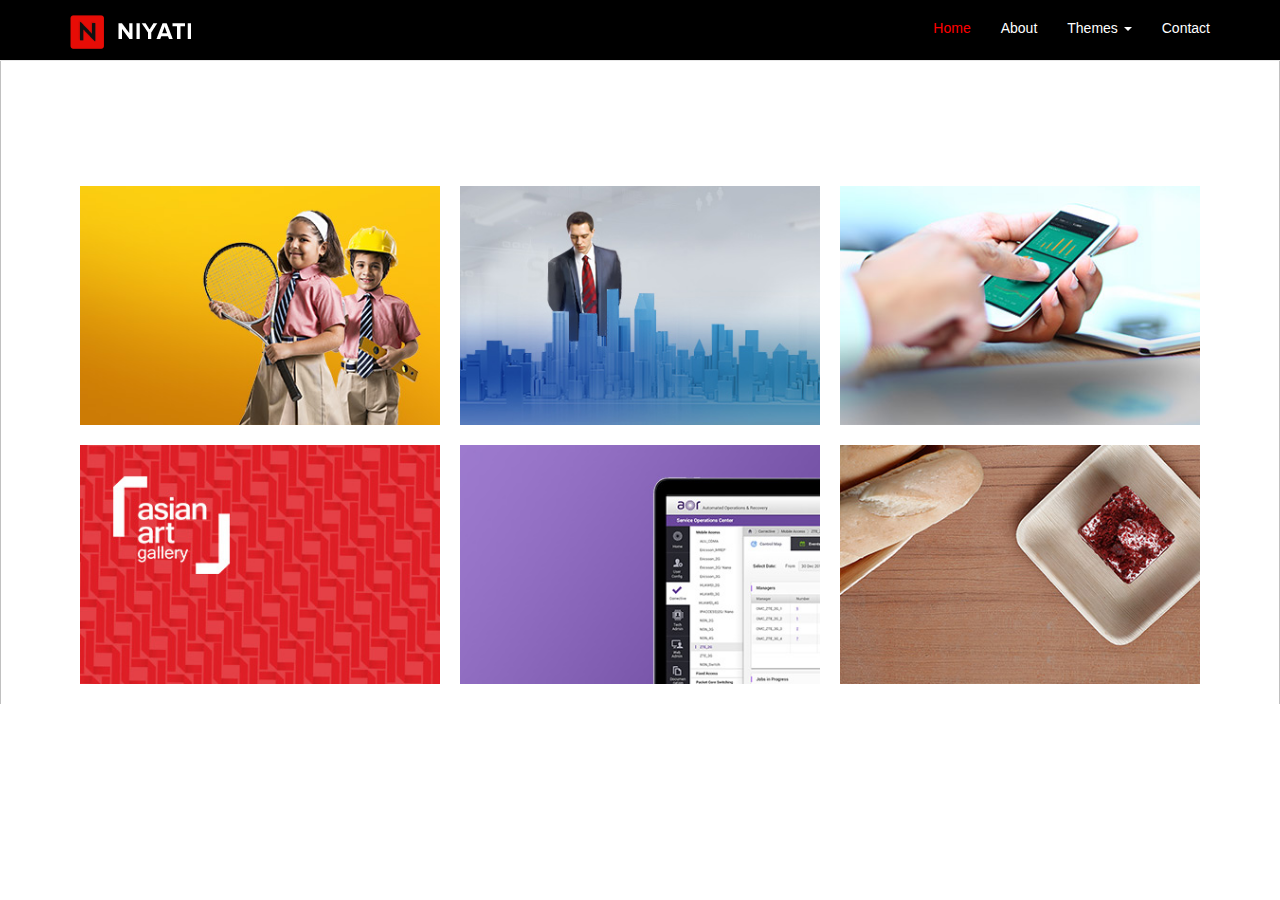
==== index.html @ c505383e "navbar and parallax added" ====
<!DOCTYPE html>
<html lang="en">
  <head>
    <meta charset="utf-8">
    <meta http-equiv="X-UA-Compatible" content="IE=edge">
    <meta name="viewport" content="width=device-width, initial-scale=1">
    <meta name="description" content="Navbar tutorial from BootstrapBay.com">
    <meta name="author" content="BootstrapBay.com">
    <title>Fixed NavBar Example for Bootstrap</title>
    <link href="css/bootstrap.min.css" rel="stylesheet">
    <link rel="stylesheet" href="css/style.css" type="text/css" />
    <script src="https://use.fontawesome.com/9e87e5dce5.js"></script>
    <script src="https://ajax.googleapis.com/ajax/libs/jquery/1.11.0/jquery.min.js"></script>
    <script type="text/javascript" src="js/typed.js"></script>
    
  </head>
  <body>
    <!-- Fixed navbar -->
    <div class="navbar navbar-default navbar-fixed-top" role="navigation">
      <div class="container">
        <div class="navbar-header">
          <button type="button" class="navbar-toggle" data-toggle="collapse" data-target=".navbar-collapse">
            <span class="sr-only">Toggle navigation</span>
            Menu <i class="fa fa-bars"></i> 
          </button>
          <a class="navbar-brand" href="#"><img src="img/logo-inner.png"></img></a>
        </div>
        <div class="navbar-collapse collapse">
          <ul class="nav navbar-nav navbar-right">
            <li class="active"><a href="#">Home</a></li>       
            <li><a href="#about">About</a></li>
            <li class="dropdown">
              <a href="#" class="dropdown-toggle" data-toggle="dropdown">Themes <b class="caret"></b></a>
              <ul class="dropdown-menu">
             	<li class="dropdown-header">Admin & Dashboard</li>
                <li><a href="#">Admin 1</a></li>
                <li><a href="#">Admin 2</a></li>
                <li><a href="#">Portfolio 1</a></li>
                <li><a href="#">Portfolio 2</a></li>
              </ul>
            </li>            
            <li><a href="#">Contact</a></li>
          </ul>
        </div><!--/.nav-collapse -->
      </div>
    </div>
    
      <div id="parallax-home" class="parallax-container" data-parallax="scroll" data-bleed="10" data-image-src="http://www.fg-a.com/wallpapers/geo-shapes-black-1280.jpg" data-natural-width="750" data-natural-height="763">
      <script>
        $(function(){
            $(".element").typed({
              strings: ["Brand.", "Service.","Product.","Audience.","Business.",],
              typeSpeed: 200,
              
            });
        });
      </script>
      <h3>Delivering a richer digital experience for your  <div class="element" style="display: inline;"></div></h3>
      <br><br>
      <div class="container">
      <div class="container-a1">
    		<ul class="caption-style-1">
    			<li>
    				<img src="img/banner-paas.jpg" class="img-responsive" alt="PaaS solution">
    				<div class="caption">
    					<div class="blur"></div>
    					<div class="caption-text">
    						<h1>PaaS solution for an Education Start-up</h1>
    					</div>
    				</div>
    			</li>
    			<li>
    				<img src="img/banner-app1.jpg" class="img-responsive">
    				<div class="caption">
    					<div class="blur"></div>
    					<div class="caption-text">
    						<h1>Amazing Caption</h1>
    						<p>Whatever It Is - Always Awesome</p>
    					</div>
    				</div>
    			</li>
    			<li>
    				<img src="img/banner-app2.jpg" class="img-responsive">
    				<div class="caption">
    					<div class="blur"></div>
    					<div class="caption-text">
    						<h1>Amazing Caption</h1>
    						<p>Whatever It Is - Always Awesome</p>
    					</div>
    				</div>
    			</li>
    			<li>
    				<img src="img/banner-app3.jpg" class="img-responsive">
    				<div class="caption">
    					<div class="blur"></div>
    					<div class="caption-text">
    						<h1>Amazing Caption</h1>
    						<p>Whatever It Is - Always Awesome</p>
    					</div>
    				</div>
    			</li>
    			<li>
    				<img src="img/banner-app4.jpg" class="img-responsive">
    				<div class="caption">
    					<div class="blur"></div>
    					<div class="caption-text">
    						<h1>Amazing Caption</h1>
    						<p>Whatever It Is - Always Awesome</p>
    					</div>
    				</div>
    			</li>
    			<li>
    				<img src="img/banner-app5.jpg" class="img-responsive">
    				<div class="caption">
    					<div class="blur"></div>
    					<div class="caption-text">
    						<h1>Amazing Caption</h1>
    						<p>Whatever It Is - Always Awesome</p>
    					</div>
    				</div>
    			</li>
    		</ul>
    	</div>
    </div>
    
    
    <!-- Bootstrap core JavaScript
    ================================================== -->
    <!-- Placed at the end of the document so the pages load faster -->
    
    <script src="js/bootstrap.min.js"></script>
    <script type="text/javascript" src="js/parallax.min.js"></script>
  </body>
</html>
---- css/style.css ----
@media screen and (min-width: 768px) {
  .dropdown:hover>.dropdown-menu {
    display: block;
  }
}

.navbar-default{
    background-color: black;
    min-height: 60px;
    color: white;
}

.navbar-header{
    height: 60px;
}

.navbar-default .navbar-nav > li > a{
    height: 60px;
    padding-top: 18px;
    color: white;
}


.navbar-default .navbar-nav > li > a:hover,
.navbar-default .navbar-nav > li > a:focus{
    color: red;
}

.navbar-default .navbar-nav > .active > a,
.navbar-default .navbar-nav > .active > a:hover,
.navbar-default .navbar-nav > .active > a:focus{
    background-color: transparent;
    color:red;
    height: 58px;
}

.navbar-default .navbar-toggle,
.navbar-default .navbar-toggle:hover,
.navbar-default .navbar-toggle:focus {
    background-color: black;
    color: white;
}

.navbar-default .navbar-nav > .open > a{
    background-color: black;
    color: white;
}

.navbar-default .navbar-nav > .open > a:hover,
.navbar-default .navbar-nav > .open > a:focus{
    background-color: black;
    color: red;
}

.parallax-container{
    min-height: 600px;
    background: transparent;
    margin-top: 0px;
}

#parallax-home{
    margin-top:60px;
    text-align: center;
}

h3{
    text-align: center;
    color: white;
    padding-top: 40px;
}

.typed-cursor{
    opacity: 1;
    -webkit-animation: blink 0.7s infinite;
    -moz-animation: blink 0.7s infinite;
    animation: blink 0.7s infinite;
}
@keyframes blink{
    0% { opacity:1; }
    50% { opacity:0; }
    100% { opacity:1; }
}
@-webkit-keyframes blink{
    0% { opacity:1; }
    50% { opacity:0; }
    100% { opacity:1; }
}
@-moz-keyframes blink{
    0% { opacity:1; }
    50% { opacity:0; }
    100% { opacity:1; }
}

.caption-style-1{
		list-style-type: none;
		margin: 0px;
		padding: 0px;
		
	}

	.caption-style-1 li{
		float: left;
		padding: 0px;
		position: relative;
		overflow: hidden;
	}

	.caption-style-1 li:hover .caption{
		opacity: 1;

	}


	.caption-style-1 img{
		margin: 0px;
		padding: 10px;
		float: left;
		z-index: 4;
		width: 380px;
	}


	.caption-style-1 .caption{
		cursor: pointer;
		position: absolute;
		opacity: 0;
		-webkit-transition:all 0.45s ease-in-out;
		-moz-transition:all 0.45s ease-in-out;
		-o-transition:all 0.45s ease-in-out;
		-ms-transition:all 0.45s ease-in-out;
		transition:all 0.45s ease-in-out;

	}
	.caption-style-1 .blur{
		background-color: rgba(0,0,0,0.65);
		height: 300px;
		width: 400px;
		z-index: 5;
		position: absolute;
	}

	.caption-style-1 .caption-text h1{
		text-transform: uppercase;
		font-size: 24px;
	}
	.caption-style-1 .caption-text{
		z-index: 10;
		color: #fff;
		position: absolute;
		width: 400px;
		height: 300px;
		text-align: center;
		top:100px;
	}

	/** Nav Menu */
	ul.nav-menu{
		padding: 0px;
		margin: 0px;
		list-style-type: none;
		width: 510px;
		margin: 60px auto;
	}

	ul.nav-menu li{
		display: inline;
		margin-right: 10px;
		padding:10px;
		border: 1px solid #ddd;
	}

	ul.nav-menu li a{
		color: #eee;
		text-decoration: none;
		text-transform: uppercase;
	}

	ul.nav-menu li a:hover, ul.nav-menu li a.active{
		color: #2c3e50;
	} 

	/** content **/
	.content{
		margin-top: 100px;
		margin-left: 100px;
		width: 700px;
	}
	.content h1, .content h2{
		font-family: "Source Sans Pro",sans-serif;
		color: #ecf0f1;
		padding: 0px;
		margin: 0px;
		font-weight: normal;
	}

	.content h1{
		font-weight: 900;
		font-size: 64px;
	}

	.content h2{
		font-size:26px;
	}

	.content p{
		color: #ecf0f1;
		font-family: "Lato";
		line-height: 28px;
		font-size: 15px;
		padding-top: 50px;
	}
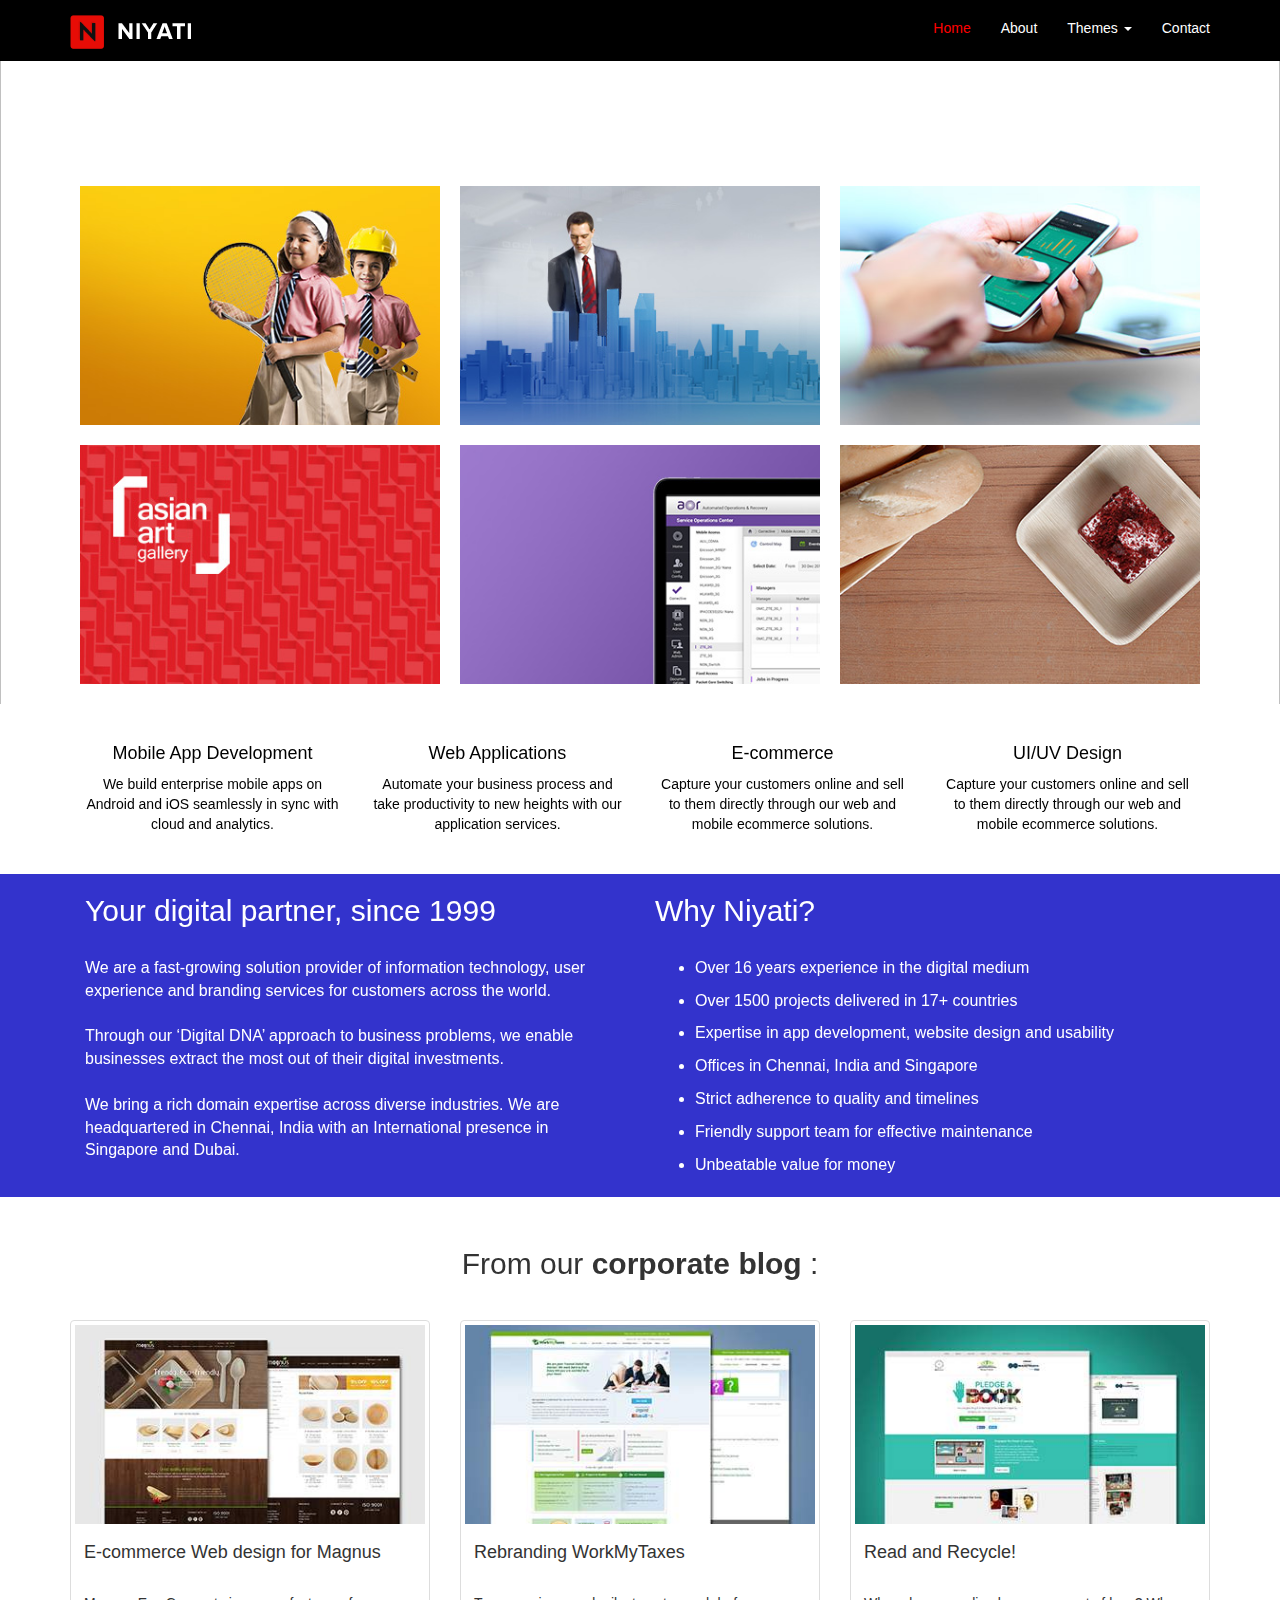
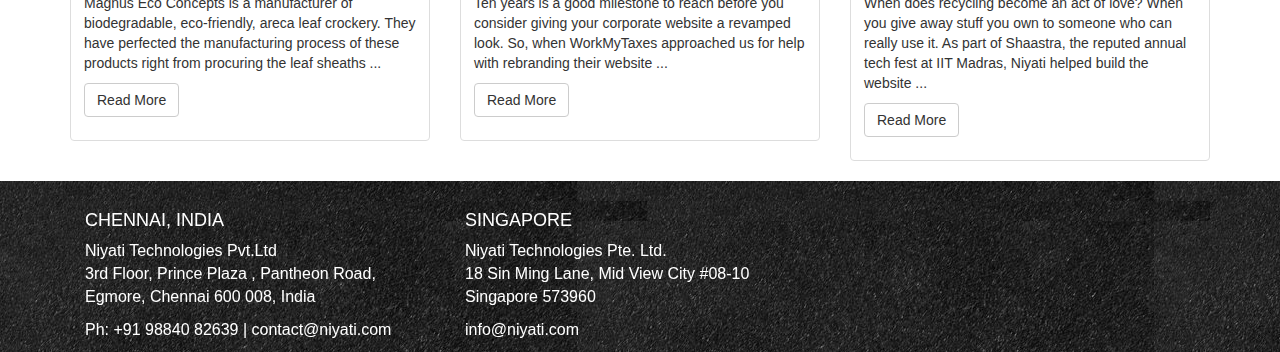
==== commit 19aed7b7: "draft homepage" ====
--- a/index.html
+++ b/index.html
@@ -6,7 +6,8 @@
     <meta name="viewport" content="width=device-width, initial-scale=1">
     <meta name="description" content="Navbar tutorial from BootstrapBay.com">
     <meta name="author" content="BootstrapBay.com">
-    <title>Fixed NavBar Example for Bootstrap</title>
+    <title>Niyati</title>
+    <link rel="icon" type="image/png" href="http://www.niyati.com/images/niyati-technologies-logo.png">
     <link href="css/bootstrap.min.css" rel="stylesheet">
     <link rel="stylesheet" href="css/style.css" type="text/css" />
     <script src="https://use.fontawesome.com/9e87e5dce5.js"></script>
@@ -122,6 +123,131 @@
     		</ul>
     	</div>
     </div>
+    </div>
+    
+    <div class="design">
+      <div class="container">
+        <div class="col-md-3">
+          <i class="fa fa-tablet fa-4x" aria-hidden="true"></i>
+          <h4>Mobile App Development</h4>
+          <p>We build enterprise mobile apps on Android and iOS seamlessly in sync with cloud and analytics.</p>
+        </div>
+        <div class="col-md-3">
+          <i class="fa fa-chrome fa-4x" aria-hidden="true"></i>
+          <h4>Web Applications</h4>
+          <p>Automate your business process and take productivity to new heights with our application services.</p>
+        </div>
+        <div class="col-md-3">
+          <i class="fa fa-shopping-cart fa-4x" aria-hidden="true"></i>
+          <h4>E-commerce</h4>
+          <p>Capture your customers online and sell to them directly through our web and mobile ecommerce solutions.</p>
+        </div>
+        <div class="col-md-3">
+          <i class="fa fa-paint-brush  fa-4x" aria-hidden="true"></i>
+          <h4>UI/UV Design</h4>
+          <p>Capture your customers online and sell to them directly through our web and mobile ecommerce solutions.</p>
+        </div>
+      </div>
+    </div>
+    
+    <div class="aboutus">
+      <div class="container">
+        <div class="col-md-6">
+          <h2 id="aboutusTitle">Your digital partner, since 1999</h2>
+          <p>We are a fast-growing solution provider of information technology, user experience and branding services for customers across the world. <br><br>Through our ‘Digital DNA’ approach to business problems, we enable businesses extract the most out of their digital investments. <br><br>We bring a rich domain expertise across diverse industries. We are headquartered in Chennai, India with an International presence in Singapore and Dubai.</p>
+        </div>
+        <div class="col-md-6">
+          <h2 id="aboutusTitle">Why Niyati?</h2>
+          <ul id="whyList">
+            <li>Over 16 years experience in the digital medium</li>
+            <li>Over 1500 projects delivered in 17+ countries</li>
+            <li>Expertise in app development, website design and usability</li>
+            <li>Offices in Chennai, India and Singapore</li>
+            <li>Strict adherence to quality and timelines</li>
+            <li>Friendly support team for effective maintenance</li>
+            <li>Unbeatable value for money</li>
+          </ul>
+        </div>
+      </div>
+    </div>
+    
+    <div class="blog">
+      <div class="container">
+        <h2 id="blogTitle">From our <b>corporate blog</b> :</h2>
+        <div class="row">
+          <div class="col-sm-6 col-md-4">
+            <div class="thumbnail">
+              <img src="img/ecommerce-website.jpg" alt="...">
+              <div class="caption">
+                <h4>E-commerce Web design for Magnus</h4>
+                <br>
+                <p>Magnus Eco Concepts is a manufacturer of biodegradable, eco-friendly, areca leaf crockery. They have perfected the manufacturing process of these products right from procuring the leaf sheaths ...</p>
+                <a href="#" class="btn btn-default" role="button">Read More</a></p>
+              </div>
+            </div>
+          </div>
+          <div class="col-sm-6 col-md-4">
+            <div class="thumbnail">
+              <img src="img/rebranding.jpg" alt="...">
+              <div class="caption">
+                <h4>Rebranding WorkMyTaxes</h4>
+                <br>
+                <p>Ten years is a good milestone to reach before you consider giving your corporate website a revamped look. So, when WorkMyTaxes approached us for help with rebranding their website ... </p>
+                <a href="#" class="btn btn-default" role="button">Read More</a></p>
+              </div>
+            </div>
+          </div>
+          <div class="col-sm-6 col-md-4">
+            <div class="thumbnail">
+              <img src="img/read.jpg" alt="...">
+              <div class="caption">
+                <h4>Read and Recycle!</h4>
+                <br>
+                <p>When does recycling become an act of love? When you give away stuff you own to someone who can really use it. As part of Shaastra, the reputed annual tech fest at IIT Madras, Niyati helped build the website ... </p>
+                <a href="#" class="btn btn-default" role="button">Read More</a></p>
+              </div>
+            </div>
+          </div>
+        </div>
+
+      </div>
+    </div>
+    
+    <div class="footer">
+      <div class="container">
+        <div class="col-md-4">
+          <h4>CHENNAI, INDIA</h4>
+          <p>Niyati Technologies Pvt.Ltd<br>
+          3rd Floor, Prince Plaza , Pantheon Road,<br>
+          Egmore, Chennai 600 008, India 
+          </p>
+          <p>Ph: +91 98840 82639 | contact@niyati.com</p>
+        </div>
+        <div class="col-md-4">
+          <h4>SINGAPORE</h4>
+          <p>Niyati Technologies Pte. Ltd.<br>
+          18 Sin Ming Lane, Mid View City #08-10<br>
+          Singapore 573960 
+          </p>
+          <p>info@niyati.com</p>
+        </div>  
+        <div class="footer">
+          <div class="col-md-4">
+            <ul class="social">
+              <li><a href="#"><i class="fa fa-facebook-square fa-4x" aria-hidden="true"></i></a></li>
+              <li><a href="#"><i class="fa fa-instagram fa-4x" aria-hidden="true"></i></a></li>
+              <li><a href="#"><i class="fa fa-twitter-square fa-4x" aria-hidden="true"></i></a></li>
+            </ul>
+            <ul class="social">
+              <li><a href="#"><i class="fa fa-linkedin-square fa-4x" aria-hidden="true"></i></a></li>
+              <li><a href="#"><i class="fa fa-google-plus-square fa-4x" aria-hidden="true"></i></a></li>
+              <li><a href="#"><i class="fa fa-wordpress fa-4x" aria-hidden="true"></i></a></li>
+            </ul>
+          </div>
+        </div>
+          
+      </div>
+    </div>
     
     
     <!-- Bootstrap core JavaScript
--- a/css/style.css
+++ b/css/style.css
@@ -8,6 +8,7 @@
     background-color: black;
     min-height: 60px;
     color: white;
+    border-bottom-color: transparent;
 }
 
 .navbar-header{
@@ -209,3 +210,51 @@
 		font-size: 15px;
 		padding-top: 50px;
 	}
+
+.design{
+	margin-top: 10px;
+	padding-top: 30px;
+	padding-bottom: 30px;
+	text-align: center;
+	color:black;
+}
+
+.col-md-3 > i:hover,
+.col-md-3 > i:focus{
+	color: red;
+}
+
+.aboutus{
+	background-color: #3333cc;
+	color:white;
+	font-size: 16px;
+}
+
+#aboutusTitle{
+	padding-bottom: 20px;
+}
+
+#whyList > li{
+	padding-bottom: 10px;
+}
+
+#blogTitle{
+	text-align: center;
+	padding: 30px
+}
+
+.social{
+	list-style-type: none;
+}
+
+.social > li{
+	display: inline; 
+	padding-right: 15px;
+}
+
+.footer{
+	background-image: url(../img/footer.jpg);
+	color:white;
+	padding-top: 20px;
+	font-size: 16px;
+}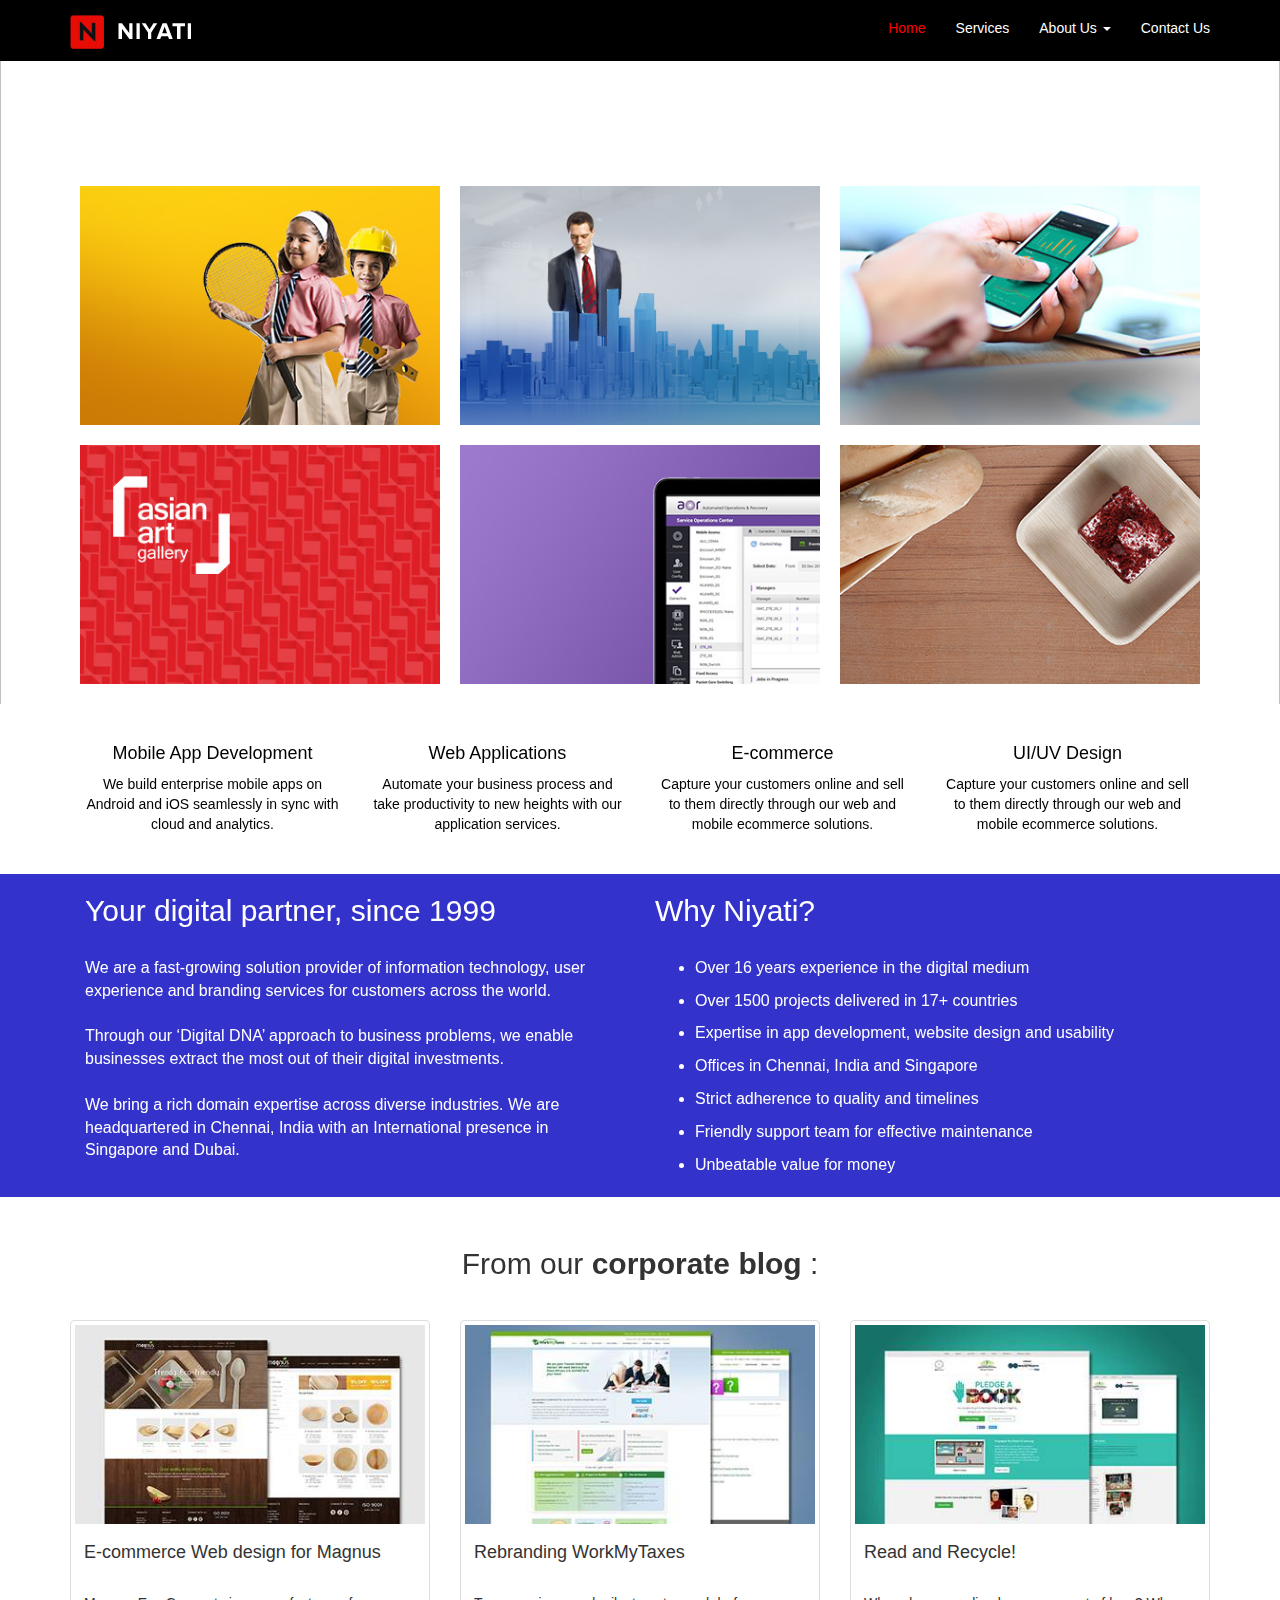
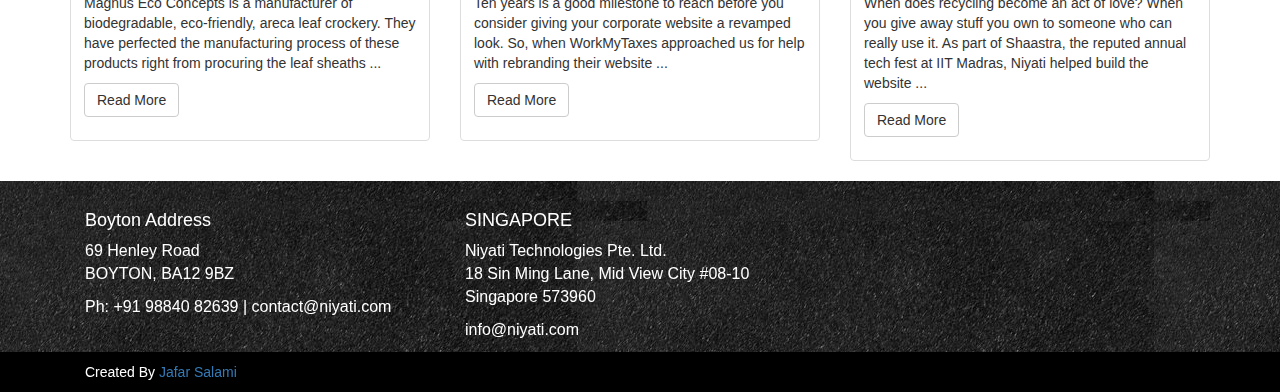
==== commit 81ad002a: "finished mock services page" ====
--- a/index.html
+++ b/index.html
@@ -28,19 +28,17 @@
         </div>
         <div class="navbar-collapse collapse">
           <ul class="nav navbar-nav navbar-right">
-            <li class="active"><a href="#">Home</a></li>       
-            <li><a href="#about">About</a></li>
+            <li class="active"><a href="index.html">Home</a></li>       
+            <li><a href="services.html">Services</a></li>
             <li class="dropdown">
-              <a href="#" class="dropdown-toggle" data-toggle="dropdown">Themes <b class="caret"></b></a>
+              <a href="#" class="dropdown-toggle" data-toggle="dropdown">About Us <b class="caret"></b></a>
               <ul class="dropdown-menu">
-             	<li class="dropdown-header">Admin & Dashboard</li>
-                <li><a href="#">Admin 1</a></li>
-                <li><a href="#">Admin 2</a></li>
-                <li><a href="#">Portfolio 1</a></li>
-                <li><a href="#">Portfolio 2</a></li>
+                <li><a href="#">About Us </a></li>
+                <li><a href="#">Case Studies</a></li>
+                <li><a href="#">Careers</a></li>
               </ul>
             </li>            
-            <li><a href="#">Contact</a></li>
+            <li><a href="#">Contact Us</a></li>
           </ul>
         </div><!--/.nav-collapse -->
       </div>
@@ -216,10 +214,10 @@
     <div class="footer">
       <div class="container">
         <div class="col-md-4">
-          <h4>CHENNAI, INDIA</h4>
-          <p>Niyati Technologies Pvt.Ltd<br>
-          3rd Floor, Prince Plaza , Pantheon Road,<br>
-          Egmore, Chennai 600 008, India 
+          <h4>Boyton Address</h4>
+          <p>69 Henley Road<br>
+          BOYTON, BA12 9BZ
+          
           </p>
           <p>Ph: +91 98840 82639 | contact@niyati.com</p>
         </div>
@@ -248,7 +246,13 @@
           
       </div>
     </div>
-    
+   <div class="jafar">
+     <div class="container">
+       <div class="col-md-12">
+         <p>Created By <a href="http://josalami.pythonanywhere.com/">Jafar Salami</a> </p>
+       </div>
+     </div>
+   </div>
     
     <!-- Bootstrap core JavaScript
     ================================================== -->
--- a/css/style.css
+++ b/css/style.css
@@ -59,9 +59,25 @@
     margin-top: 0px;
 }
 
+.aboutusPara{
+	min-height: 50px;
+    background: transparent;
+    margin-top: 0px;
+}
+
 #parallax-home{
     margin-top:60px;
     text-align: center;
+}
+
+#parallax-aboutus{
+	padding-top: 90px;
+	padding-bottom: 60px;
+	color: white;
+}
+
+#parallax-aboutus h1{
+	padding-bottom: 25px;
 }
 
 h3{
@@ -257,4 +273,26 @@
 	color:white;
 	padding-top: 20px;
 	font-size: 16px;
+}
+
+.jafar{
+	background-color: black;
+	color: white;
+	padding-top: 10px
+}
+
+.action{
+	margin-top: 30px;
+	text-align: center;
+}
+
+#aboutusicon{
+	padding: 0px;
+	text-align: left;
+	color:black;
+	
+}
+
+.frank{
+	padding-bottom: 10px;
 }